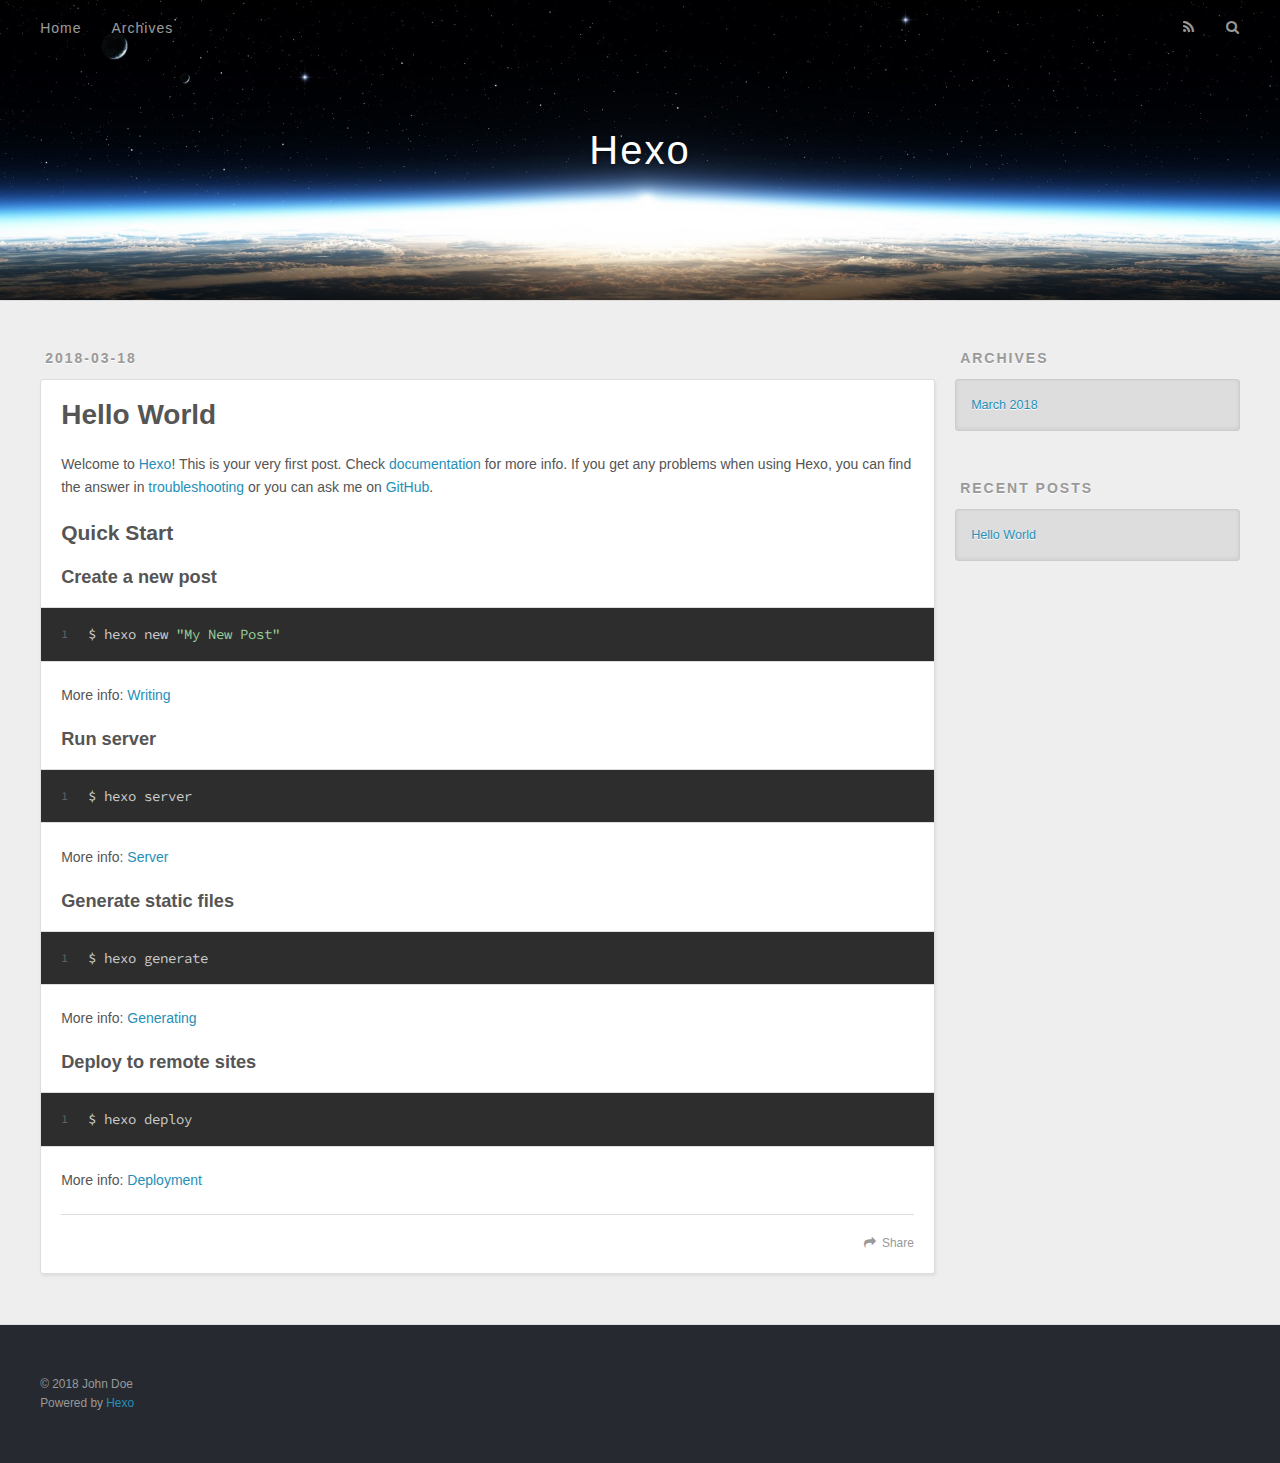
==== index.html @ 80955932 "Site updated: 2018-03-18 18:21:44" ====
<!DOCTYPE html>
<html>
<head>
  <meta charset="utf-8">
  

  
  <title>Hexo</title>
  <meta name="viewport" content="width=device-width, initial-scale=1, maximum-scale=1">
  <meta property="og:type" content="website">
<meta property="og:title" content="Hexo">
<meta property="og:url" content="http://yoursite.com/index.html">
<meta property="og:site_name" content="Hexo">
<meta name="twitter:card" content="summary">
<meta name="twitter:title" content="Hexo">
  
    <link rel="alternate" href="/atom.xml" title="Hexo" type="application/atom+xml">
  
  
    <link rel="icon" href="/favicon.png">
  
  
    <link href="//fonts.googleapis.com/css?family=Source+Code+Pro" rel="stylesheet" type="text/css">
  
  <link rel="stylesheet" href="/css/style.css">
</head>

<body>
  <div id="container">
    <div id="wrap">
      <header id="header">
  <div id="banner"></div>
  <div id="header-outer" class="outer">
    <div id="header-title" class="inner">
      <h1 id="logo-wrap">
        <a href="/" id="logo">Hexo</a>
      </h1>
      
    </div>
    <div id="header-inner" class="inner">
      <nav id="main-nav">
        <a id="main-nav-toggle" class="nav-icon"></a>
        
          <a class="main-nav-link" href="/">Home</a>
        
          <a class="main-nav-link" href="/archives">Archives</a>
        
      </nav>
      <nav id="sub-nav">
        
          <a id="nav-rss-link" class="nav-icon" href="/atom.xml" title="RSS Feed"></a>
        
        <a id="nav-search-btn" class="nav-icon" title="Search"></a>
      </nav>
      <div id="search-form-wrap">
        <form action="//google.com/search" method="get" accept-charset="UTF-8" class="search-form"><input type="search" name="q" class="search-form-input" placeholder="Search"><button type="submit" class="search-form-submit">&#xF002;</button><input type="hidden" name="sitesearch" value="http://yoursite.com"></form>
      </div>
    </div>
  </div>
</header>
      <div class="outer">
        <section id="main">
  
    <article id="post-hello-world" class="article article-type-post" itemscope itemprop="blogPost">
  <div class="article-meta">
    <a href="/2018/03/18/hello-world/" class="article-date">
  <time datetime="2018-03-18T09:48:32.927Z" itemprop="datePublished">2018-03-18</time>
</a>
    
  </div>
  <div class="article-inner">
    
    
      <header class="article-header">
        
  
    <h1 itemprop="name">
      <a class="article-title" href="/2018/03/18/hello-world/">Hello World</a>
    </h1>
  

      </header>
    
    <div class="article-entry" itemprop="articleBody">
      
        <p>Welcome to <a href="https://hexo.io/" target="_blank" rel="noopener">Hexo</a>! This is your very first post. Check <a href="https://hexo.io/docs/" target="_blank" rel="noopener">documentation</a> for more info. If you get any problems when using Hexo, you can find the answer in <a href="https://hexo.io/docs/troubleshooting.html" target="_blank" rel="noopener">troubleshooting</a> or you can ask me on <a href="https://github.com/hexojs/hexo/issues" target="_blank" rel="noopener">GitHub</a>.</p>
<h2 id="Quick-Start"><a href="#Quick-Start" class="headerlink" title="Quick Start"></a>Quick Start</h2><h3 id="Create-a-new-post"><a href="#Create-a-new-post" class="headerlink" title="Create a new post"></a>Create a new post</h3><figure class="highlight bash"><table><tr><td class="gutter"><pre><span class="line">1</span><br></pre></td><td class="code"><pre><span class="line">$ hexo new <span class="string">"My New Post"</span></span><br></pre></td></tr></table></figure>
<p>More info: <a href="https://hexo.io/docs/writing.html" target="_blank" rel="noopener">Writing</a></p>
<h3 id="Run-server"><a href="#Run-server" class="headerlink" title="Run server"></a>Run server</h3><figure class="highlight bash"><table><tr><td class="gutter"><pre><span class="line">1</span><br></pre></td><td class="code"><pre><span class="line">$ hexo server</span><br></pre></td></tr></table></figure>
<p>More info: <a href="https://hexo.io/docs/server.html" target="_blank" rel="noopener">Server</a></p>
<h3 id="Generate-static-files"><a href="#Generate-static-files" class="headerlink" title="Generate static files"></a>Generate static files</h3><figure class="highlight bash"><table><tr><td class="gutter"><pre><span class="line">1</span><br></pre></td><td class="code"><pre><span class="line">$ hexo generate</span><br></pre></td></tr></table></figure>
<p>More info: <a href="https://hexo.io/docs/generating.html" target="_blank" rel="noopener">Generating</a></p>
<h3 id="Deploy-to-remote-sites"><a href="#Deploy-to-remote-sites" class="headerlink" title="Deploy to remote sites"></a>Deploy to remote sites</h3><figure class="highlight bash"><table><tr><td class="gutter"><pre><span class="line">1</span><br></pre></td><td class="code"><pre><span class="line">$ hexo deploy</span><br></pre></td></tr></table></figure>
<p>More info: <a href="https://hexo.io/docs/deployment.html" target="_blank" rel="noopener">Deployment</a></p>

      
    </div>
    <footer class="article-footer">
      <a data-url="http://yoursite.com/2018/03/18/hello-world/" data-id="cjewniq3o0000skqxzf5gqaco" class="article-share-link">Share</a>
      
      
    </footer>
  </div>
  
</article>


  


</section>
        
          <aside id="sidebar">
  
    

  
    

  
    
  
    
  <div class="widget-wrap">
    <h3 class="widget-title">Archives</h3>
    <div class="widget">
      <ul class="archive-list"><li class="archive-list-item"><a class="archive-list-link" href="/archives/2018/03/">March 2018</a></li></ul>
    </div>
  </div>


  
    
  <div class="widget-wrap">
    <h3 class="widget-title">Recent Posts</h3>
    <div class="widget">
      <ul>
        
          <li>
            <a href="/2018/03/18/hello-world/">Hello World</a>
          </li>
        
      </ul>
    </div>
  </div>

  
</aside>
        
      </div>
      <footer id="footer">
  
  <div class="outer">
    <div id="footer-info" class="inner">
      &copy; 2018 John Doe<br>
      Powered by <a href="http://hexo.io/" target="_blank">Hexo</a>
    </div>
  </div>
</footer>
    </div>
    <nav id="mobile-nav">
  
    <a href="/" class="mobile-nav-link">Home</a>
  
    <a href="/archives" class="mobile-nav-link">Archives</a>
  
</nav>
    

<script src="//ajax.googleapis.com/ajax/libs/jquery/2.0.3/jquery.min.js"></script>


  <link rel="stylesheet" href="/fancybox/jquery.fancybox.css">
  <script src="/fancybox/jquery.fancybox.pack.js"></script>


<script src="/js/script.js"></script>



  </div>
</body>
</html>
---- css/style.css ----
body {
  width: 100%;
}
body:before,
body:after {
  content: "";
  display: table;
}
body:after {
  clear: both;
}
html,
body,
div,
span,
applet,
object,
iframe,
h1,
h2,
h3,
h4,
h5,
h6,
p,
blockquote,
pre,
a,
abbr,
acronym,
address,
big,
cite,
code,
del,
dfn,
em,
img,
ins,
kbd,
q,
s,
samp,
small,
strike,
strong,
sub,
sup,
tt,
var,
dl,
dt,
dd,
ol,
ul,
li,
fieldset,
form,
label,
legend,
table,
caption,
tbody,
tfoot,
thead,
tr,
th,
td {
  margin: 0;
  padding: 0;
  border: 0;
  outline: 0;
  font-weight: inherit;
  font-style: inherit;
  font-family: inherit;
  font-size: 100%;
  vertical-align: baseline;
}
body {
  line-height: 1;
  color: #000;
  background: #fff;
}
ol,
ul {
  list-style: none;
}
table {
  border-collapse: separate;
  border-spacing: 0;
  vertical-align: middle;
}
caption,
th,
td {
  text-align: left;
  font-weight: normal;
  vertical-align: middle;
}
a img {
  border: none;
}
input,
button {
  margin: 0;
  padding: 0;
}
input::-moz-focus-inner,
button::-moz-focus-inner {
  border: 0;
  padding: 0;
}
@font-face {
  font-family: FontAwesome;
  font-style: normal;
  font-weight: normal;
  src: url("fonts/fontawesome-webfont.eot?v=#4.0.3");
  src: url("fonts/fontawesome-webfont.eot?#iefix&v=#4.0.3") format("embedded-opentype"), url("fonts/fontawesome-webfont.woff?v=#4.0.3") format("woff"), url("fonts/fontawesome-webfont.ttf?v=#4.0.3") format("truetype"), url("fonts/fontawesome-webfont.svg#fontawesomeregular?v=#4.0.3") format("svg");
}
html,
body,
#container {
  height: 100%;
}
body {
  background: #eee;
  font: 14px -apple-system, BlinkMacSystemFont, "Segoe UI", "Roboto", "Oxygen", "Ubuntu", "Cantarell", "Fira Sans", "Droid Sans", "Helvetica Neue", sans-serif;
  -webkit-text-size-adjust: 100%;
}
.outer {
  max-width: 1220px;
  margin: 0 auto;
  padding: 0 20px;
}
.outer:before,
.outer:after {
  content: "";
  display: table;
}
.outer:after {
  clear: both;
}
.inner {
  display: inline;
  float: left;
  width: 98.33333333333333%;
  margin: 0 0.833333333333333%;
}
.left,
.alignleft {
  float: left;
}
.right,
.alignright {
  float: right;
}
.clear {
  clear: both;
}
#container {
  position: relative;
}
.mobile-nav-on {
  overflow: hidden;
}
#wrap {
  height: 100%;
  width: 100%;
  position: absolute;
  top: 0;
  left: 0;
  -webkit-transition: 0.2s ease-out;
  -moz-transition: 0.2s ease-out;
  -ms-transition: 0.2s ease-out;
  transition: 0.2s ease-out;
  z-index: 1;
  background: #eee;
}
.mobile-nav-on #wrap {
  left: 280px;
}
@media screen and (min-width: 768px) {
  #main {
    display: inline;
    float: left;
    width: 73.33333333333333%;
    margin: 0 0.833333333333333%;
  }
}
.article-date,
.article-category-link,
.archive-year,
.widget-title {
  text-decoration: none;
  text-transform: uppercase;
  letter-spacing: 2px;
  color: #999;
  margin-bottom: 1em;
  margin-left: 5px;
  line-height: 1em;
  text-shadow: 0 1px #fff;
  font-weight: bold;
}
.article-inner,
.archive-article-inner {
  background: #fff;
  -webkit-box-shadow: 1px 2px 3px #ddd;
  box-shadow: 1px 2px 3px #ddd;
  border: 1px solid #ddd;
  border-radius: 3px;
}
.article-entry h1,
.widget h1 {
  font-size: 2em;
}
.article-entry h2,
.widget h2 {
  font-size: 1.5em;
}
.article-entry h3,
.widget h3 {
  font-size: 1.3em;
}
.article-entry h4,
.widget h4 {
  font-size: 1.2em;
}
.article-entry h5,
.widget h5 {
  font-size: 1em;
}
.article-entry h6,
.widget h6 {
  font-size: 1em;
  color: #999;
}
.article-entry hr,
.widget hr {
  border: 1px dashed #ddd;
}
.article-entry strong,
.widget strong {
  font-weight: bold;
}
.article-entry em,
.widget em,
.article-entry cite,
.widget cite {
  font-style: italic;
}
.article-entry sup,
.widget sup,
.article-entry sub,
.widget sub {
  font-size: 0.75em;
  line-height: 0;
  position: relative;
  vertical-align: baseline;
}
.article-entry sup,
.widget sup {
  top: -0.5em;
}
.article-entry sub,
.widget sub {
  bottom: -0.2em;
}
.article-entry small,
.widget small {
  font-size: 0.85em;
}
.article-entry acronym,
.widget acronym,
.article-entry abbr,
.widget abbr {
  border-bottom: 1px dotted;
}
.article-entry ul,
.widget ul,
.article-entry ol,
.widget ol,
.article-entry dl,
.widget dl {
  margin: 0 20px;
  line-height: 1.6em;
}
.article-entry ul ul,
.widget ul ul,
.article-entry ol ul,
.widget ol ul,
.article-entry ul ol,
.widget ul ol,
.article-entry ol ol,
.widget ol ol {
  margin-top: 0;
  margin-bottom: 0;
}
.article-entry ul,
.widget ul {
  list-style: disc;
}
.article-entry ol,
.widget ol {
  list-style: decimal;
}
.article-entry dt,
.widget dt {
  font-weight: bold;
}
#header {
  height: 300px;
  position: relative;
  border-bottom: 1px solid #ddd;
}
#header:before,
#header:after {
  content: "";
  position: absolute;
  left: 0;
  right: 0;
  height: 40px;
}
#header:before {
  top: 0;
  background: -webkit-linear-gradient(rgba(0,0,0,0.2), transparent);
  background: -moz-linear-gradient(rgba(0,0,0,0.2), transparent);
  background: -ms-linear-gradient(rgba(0,0,0,0.2), transparent);
  background: linear-gradient(rgba(0,0,0,0.2), transparent);
}
#header:after {
  bottom: 0;
  background: -webkit-linear-gradient(transparent, rgba(0,0,0,0.2));
  background: -moz-linear-gradient(transparent, rgba(0,0,0,0.2));
  background: -ms-linear-gradient(transparent, rgba(0,0,0,0.2));
  background: linear-gradient(transparent, rgba(0,0,0,0.2));
}
#header-outer {
  height: 100%;
  position: relative;
}
#header-inner {
  position: relative;
  overflow: hidden;
}
#banner {
  position: absolute;
  top: 0;
  left: 0;
  width: 100%;
  height: 100%;
  background: url("images/banner.jpg") center #000;
  -webkit-background-size: cover;
  -moz-background-size: cover;
  background-size: cover;
  z-index: -1;
}
#header-title {
  text-align: center;
  height: 40px;
  position: absolute;
  top: 50%;
  left: 0;
  margin-top: -20px;
}
#logo,
#subtitle {
  text-decoration: none;
  color: #fff;
  font-weight: 300;
  text-shadow: 0 1px 4px rgba(0,0,0,0.3);
}
#logo {
  font-size: 40px;
  line-height: 40px;
  letter-spacing: 2px;
}
#subtitle {
  font-size: 16px;
  line-height: 16px;
  letter-spacing: 1px;
}
#subtitle-wrap {
  margin-top: 16px;
}
#main-nav {
  float: left;
  margin-left: -15px;
}
.nav-icon,
.main-nav-link {
  float: left;
  color: #fff;
  opacity: 0.6;
  text-decoration: none;
  text-shadow: 0 1px rgba(0,0,0,0.2);
  -webkit-transition: opacity 0.2s;
  -moz-transition: opacity 0.2s;
  -ms-transition: opacity 0.2s;
  transition: opacity 0.2s;
  display: block;
  padding: 20px 15px;
}
.nav-icon:hover,
.main-nav-link:hover {
  opacity: 1;
}
.nav-icon {
  font-family: FontAwesome;
  text-align: center;
  font-size: 14px;
  width: 14px;
  height: 14px;
  padding: 20px 15px;
  position: relative;
  cursor: pointer;
}
.main-nav-link {
  font-weight: 300;
  letter-spacing: 1px;
}
@media screen and (max-width: 479px) {
  .main-nav-link {
    display: none;
  }
}
#main-nav-toggle {
  display: none;
}
#main-nav-toggle:before {
  content: "\f0c9";
}
@media screen and (max-width: 479px) {
  #main-nav-toggle {
    display: block;
  }
}
#sub-nav {
  float: right;
  margin-right: -15px;
}
#nav-rss-link:before {
  content: "\f09e";
}
#nav-search-btn:before {
  content: "\f002";
}
#search-form-wrap {
  position: absolute;
  top: 15px;
  width: 150px;
  height: 30px;
  right: -150px;
  opacity: 0;
  -webkit-transition: 0.2s ease-out;
  -moz-transition: 0.2s ease-out;
  -ms-transition: 0.2s ease-out;
  transition: 0.2s ease-out;
}
#search-form-wrap.on {
  opacity: 1;
  right: 0;
}
@media screen and (max-width: 479px) {
  #search-form-wrap {
    width: 100%;
    right: -100%;
  }
}
.search-form {
  position: absolute;
  top: 0;
  left: 0;
  right: 0;
  background: #fff;
  padding: 5px 15px;
  border-radius: 15px;
  -webkit-box-shadow: 0 0 10px rgba(0,0,0,0.3);
  box-shadow: 0 0 10px rgba(0,0,0,0.3);
}
.search-form-input {
  border: none;
  background: none;
  color: #555;
  width: 100%;
  font: 13px -apple-system, BlinkMacSystemFont, "Segoe UI", "Roboto", "Oxygen", "Ubuntu", "Cantarell", "Fira Sans", "Droid Sans", "Helvetica Neue", sans-serif;
  outline: none;
}
.search-form-input::-webkit-search-results-decoration,
.search-form-input::-webkit-search-cancel-button {
  -webkit-appearance: none;
}
.search-form-submit {
  position: absolute;
  top: 50%;
  right: 10px;
  margin-top: -7px;
  font: 13px FontAwesome;
  border: none;
  background: none;
  color: #bbb;
  cursor: pointer;
}
.search-form-submit:hover,
.search-form-submit:focus {
  color: #777;
}
.article {
  margin: 50px 0;
}
.article-inner {
  overflow: hidden;
}
.article-meta:before,
.article-meta:after {
  content: "";
  display: table;
}
.article-meta:after {
  clear: both;
}
.article-date {
  float: left;
}
.article-category {
  float: left;
  line-height: 1em;
  color: #ccc;
  text-shadow: 0 1px #fff;
  margin-left: 8px;
}
.article-category:before {
  content: "\2022";
}
.article-category-link {
  margin: 0 12px 1em;
}
.article-header {
  padding: 20px 20px 0;
}
.article-title {
  text-decoration: none;
  font-size: 2em;
  font-weight: bold;
  color: #555;
  line-height: 1.1em;
  -webkit-transition: color 0.2s;
  -moz-transition: color 0.2s;
  -ms-transition: color 0.2s;
  transition: color 0.2s;
}
a.article-title:hover {
  color: #258fb8;
}
.article-entry {
  color: #555;
  padding: 0 20px;
}
.article-entry:before,
.article-entry:after {
  content: "";
  display: table;
}
.article-entry:after {
  clear: both;
}
.article-entry p,
.article-entry table {
  line-height: 1.6em;
  margin: 1.6em 0;
}
.article-entry h1,
.article-entry h2,
.article-entry h3,
.article-entry h4,
.article-entry h5,
.article-entry h6 {
  font-weight: bold;
}
.article-entry h1,
.article-entry h2,
.article-entry h3,
.article-entry h4,
.article-entry h5,
.article-entry h6 {
  line-height: 1.1em;
  margin: 1.1em 0;
}
.article-entry a {
  color: #258fb8;
  text-decoration: none;
}
.article-entry a:hover {
  text-decoration: underline;
}
.article-entry ul,
.article-entry ol,
.article-entry dl {
  margin-top: 1.6em;
  margin-bottom: 1.6em;
}
.article-entry img,
.article-entry video {
  max-width: 100%;
  height: auto;
  display: block;
  margin: auto;
}
.article-entry iframe {
  border: none;
}
.article-entry table {
  width: 100%;
  border-collapse: collapse;
  border-spacing: 0;
}
.article-entry th {
  font-weight: bold;
  border-bottom: 3px solid #ddd;
  padding-bottom: 0.5em;
}
.article-entry td {
  border-bottom: 1px solid #ddd;
  padding: 10px 0;
}
.article-entry blockquote {
  font-family: Georgia, "Times New Roman", serif;
  font-size: 1.4em;
  margin: 1.6em 20px;
  text-align: center;
}
.article-entry blockquote footer {
  font-size: 14px;
  margin: 1.6em 0;
  font-family: -apple-system, BlinkMacSystemFont, "Segoe UI", "Roboto", "Oxygen", "Ubuntu", "Cantarell", "Fira Sans", "Droid Sans", "Helvetica Neue", sans-serif;
}
.article-entry blockquote footer cite:before {
  content: "—";
  padding: 0 0.5em;
}
.article-entry .pullquote {
  text-align: left;
  width: 45%;
  margin: 0;
}
.article-entry .pullquote.left {
  margin-left: 0.5em;
  margin-right: 1em;
}
.article-entry .pullquote.right {
  margin-right: 0.5em;
  margin-left: 1em;
}
.article-entry .caption {
  color: #999;
  display: block;
  font-size: 0.9em;
  margin-top: 0.5em;
  position: relative;
  text-align: center;
}
.article-entry .video-container {
  position: relative;
  padding-top: 56.25%;
  height: 0;
  overflow: hidden;
}
.article-entry .video-container iframe,
.article-entry .video-container object,
.article-entry .video-container embed {
  position: absolute;
  top: 0;
  left: 0;
  width: 100%;
  height: 100%;
  margin-top: 0;
}
.article-more-link a {
  display: inline-block;
  line-height: 1em;
  padding: 6px 15px;
  border-radius: 15px;
  background: #eee;
  color: #999;
  text-shadow: 0 1px #fff;
  text-decoration: none;
}
.article-more-link a:hover {
  background: #258fb8;
  color: #fff;
  text-decoration: none;
  text-shadow: 0 1px #1e7293;
}
.article-footer {
  font-size: 0.85em;
  line-height: 1.6em;
  border-top: 1px solid #ddd;
  padding-top: 1.6em;
  margin: 0 20px 20px;
}
.article-footer:before,
.article-footer:after {
  content: "";
  display: table;
}
.article-footer:after {
  clear: both;
}
.article-footer a {
  color: #999;
  text-decoration: none;
}
.article-footer a:hover {
  color: #555;
}
.article-tag-list-item {
  float: left;
  margin-right: 10px;
}
.article-tag-list-link:before {
  content: "#";
}
.article-comment-link {
  float: right;
}
.article-comment-link:before {
  content: "\f075";
  font-family: FontAwesome;
  padding-right: 8px;
}
.article-share-link {
  cursor: pointer;
  float: right;
  margin-left: 20px;
}
.article-share-link:before {
  content: "\f064";
  font-family: FontAwesome;
  padding-right: 6px;
}
#article-nav {
  position: relative;
}
#article-nav:before,
#article-nav:after {
  content: "";
  display: table;
}
#article-nav:after {
  clear: both;
}
@media screen and (min-width: 768px) {
  #article-nav {
    margin: 50px 0;
  }
  #article-nav:before {
    width: 8px;
    height: 8px;
    position: absolute;
    top: 50%;
    left: 50%;
    margin-top: -4px;
    margin-left: -4px;
    content: "";
    border-radius: 50%;
    background: #ddd;
    -webkit-box-shadow: 0 1px 2px #fff;
    box-shadow: 0 1px 2px #fff;
  }
}
.article-nav-link-wrap {
  text-decoration: none;
  text-shadow: 0 1px #fff;
  color: #999;
  -webkit-box-sizing: border-box;
  -moz-box-sizing: border-box;
  box-sizing: border-box;
  margin-top: 50px;
  text-align: center;
  display: block;
}
.article-nav-link-wrap:hover {
  color: #555;
}
@media screen and (min-width: 768px) {
  .article-nav-link-wrap {
    width: 50%;
    margin-top: 0;
  }
}
@media screen and (min-width: 768px) {
  #article-nav-newer {
    float: left;
    text-align: right;
    padding-right: 20px;
  }
}
@media screen and (min-width: 768px) {
  #article-nav-older {
    float: right;
    text-align: left;
    padding-left: 20px;
  }
}
.article-nav-caption {
  text-transform: uppercase;
  letter-spacing: 2px;
  color: #ddd;
  line-height: 1em;
  font-weight: bold;
}
#article-nav-newer .article-nav-caption {
  margin-right: -2px;
}
.article-nav-title {
  font-size: 0.85em;
  line-height: 1.6em;
  margin-top: 0.5em;
}
.article-share-box {
  position: absolute;
  display: none;
  background: #fff;
  -webkit-box-shadow: 1px 2px 10px rgba(0,0,0,0.2);
  box-shadow: 1px 2px 10px rgba(0,0,0,0.2);
  border-radius: 3px;
  margin-left: -145px;
  overflow: hidden;
  z-index: 1;
}
.article-share-box.on {
  display: block;
}
.article-share-input {
  width: 100%;
  background: none;
  -webkit-box-sizing: border-box;
  -moz-box-sizing: border-box;
  box-sizing: border-box;
  font: 14px -apple-system, BlinkMacSystemFont, "Segoe UI", "Roboto", "Oxygen", "Ubuntu", "Cantarell", "Fira Sans", "Droid Sans", "Helvetica Neue", sans-serif;
  padding: 0 15px;
  color: #555;
  outline: none;
  border: 1px solid #ddd;
  border-radius: 3px 3px 0 0;
  height: 36px;
  line-height: 36px;
}
.article-share-links {
  background: #eee;
}
.article-share-links:before,
.article-share-links:after {
  content: "";
  display: table;
}
.article-share-links:after {
  clear: both;
}
.article-share-twitter,
.article-share-facebook,
.article-share-pinterest,
.article-share-google {
  width: 50px;
  height: 36px;
  display: block;
  float: left;
  position: relative;
  color: #999;
  text-shadow: 0 1px #fff;
}
.article-share-twitter:before,
.article-share-facebook:before,
.article-share-pinterest:before,
.article-share-google:before {
  font-size: 20px;
  font-family: FontAwesome;
  width: 20px;
  height: 20px;
  position: absolute;
  top: 50%;
  left: 50%;
  margin-top: -10px;
  margin-left: -10px;
  text-align: center;
}
.article-share-twitter:hover,
.article-share-facebook:hover,
.article-share-pinterest:hover,
.article-share-google:hover {
  color: #fff;
}
.article-share-twitter:before {
  content: "\f099";
}
.article-share-twitter:hover {
  background: #00aced;
  text-shadow: 0 1px #008abe;
}
.article-share-facebook:before {
  content: "\f09a";
}
.article-share-facebook:hover {
  background: #3b5998;
  text-shadow: 0 1px #2f477a;
}
.article-share-pinterest:before {
  content: "\f0d2";
}
.article-share-pinterest:hover {
  background: #cb2027;
  text-shadow: 0 1px #a21a1f;
}
.article-share-google:before {
  content: "\f0d5";
}
.article-share-google:hover {
  background: #dd4b39;
  text-shadow: 0 1px #be3221;
}
.article-gallery {
  background: #000;
  position: relative;
}
.article-gallery-photos {
  position: relative;
  overflow: hidden;
}
.article-gallery-img {
  display: none;
  max-width: 100%;
}
.article-gallery-img:first-child {
  display: block;
}
.article-gallery-img.loaded {
  position: absolute;
  display: block;
}
.article-gallery-img img {
  display: block;
  max-width: 100%;
  margin: 0 auto;
}
#comments {
  background: #fff;
  -webkit-box-shadow: 1px 2px 3px #ddd;
  box-shadow: 1px 2px 3px #ddd;
  padding: 20px;
  border: 1px solid #ddd;
  border-radius: 3px;
  margin: 50px 0;
}
#comments a {
  color: #258fb8;
}
.archives-wrap {
  margin: 50px 0;
}
.archives:before,
.archives:after {
  content: "";
  display: table;
}
.archives:after {
  clear: both;
}
.archive-year-wrap {
  margin-bottom: 1em;
}
.archives {
  -webkit-column-gap: 10px;
  -moz-column-gap: 10px;
  column-gap: 10px;
}
@media screen and (min-width: 480px) and (max-width: 767px) {
  .archives {
    -webkit-column-count: 2;
    -moz-column-count: 2;
    column-count: 2;
  }
}
@media screen and (min-width: 768px) {
  .archives {
    -webkit-column-count: 3;
    -moz-column-count: 3;
    column-count: 3;
  }
}
.archive-article {
  -webkit-column-break-inside: avoid;
  page-break-inside: avoid;
  overflow: hidden;
  break-inside: avoid-column;
}
.archive-article-inner {
  padding: 10px;
  margin-bottom: 15px;
}
.archive-article-title {
  text-decoration: none;
  font-weight: bold;
  color: #555;
  -webkit-transition: color 0.2s;
  -moz-transition: color 0.2s;
  -ms-transition: color 0.2s;
  transition: color 0.2s;
  line-height: 1.6em;
}
.archive-article-title:hover {
  color: #258fb8;
}
.archive-article-footer {
  margin-top: 1em;
}
.archive-article-date {
  color: #999;
  text-decoration: none;
  font-size: 0.85em;
  line-height: 1em;
  margin-bottom: 0.5em;
  display: block;
}
#page-nav {
  margin: 50px auto;
  background: #fff;
  -webkit-box-shadow: 1px 2px 3px #ddd;
  box-shadow: 1px 2px 3px #ddd;
  border: 1px solid #ddd;
  border-radius: 3px;
  text-align: center;
  color: #999;
  overflow: hidden;
}
#page-nav:before,
#page-nav:after {
  content: "";
  display: table;
}
#page-nav:after {
  clear: both;
}
#page-nav a,
#page-nav span {
  padding: 10px 20px;
  line-height: 1;
  height: 2ex;
}
#page-nav a {
  color: #999;
  text-decoration: none;
}
#page-nav a:hover {
  background: #999;
  color: #fff;
}
#page-nav .prev {
  float: left;
}
#page-nav .next {
  float: right;
}
#page-nav .page-number {
  display: inline-block;
}
@media screen and (max-width: 479px) {
  #page-nav .page-number {
    display: none;
  }
}
#page-nav .current {
  color: #555;
  font-weight: bold;
}
#page-nav .space {
  color: #ddd;
}
#footer {
  background: #262a30;
  padding: 50px 0;
  border-top: 1px solid #ddd;
  color: #999;
}
#footer a {
  color: #258fb8;
  text-decoration: none;
}
#footer a:hover {
  text-decoration: underline;
}
#footer-info {
  line-height: 1.6em;
  font-size: 0.85em;
}
.article-entry pre,
.article-entry .highlight {
  background: #2d2d2d;
  margin: 0 -20px;
  padding: 15px 20px;
  border-style: solid;
  border-color: #ddd;
  border-width: 1px 0;
  overflow: auto;
  color: #ccc;
  line-height: 22.400000000000002px;
}
.article-entry .highlight .gutter pre,
.article-entry .gist .gist-file .gist-data .line-numbers {
  color: #666;
  font-size: 0.85em;
}
.article-entry pre,
.article-entry code {
  font-family: "Source Code Pro", Consolas, Monaco, Menlo, Consolas, monospace;
}
.article-entry code {
  background: #eee;
  text-shadow: 0 1px #fff;
  padding: 0 0.3em;
}
.article-entry pre code {
  background: none;
  text-shadow: none;
  padding: 0;
}
.article-entry .highlight pre {
  border: none;
  margin: 0;
  padding: 0;
}
.article-entry .highlight table {
  margin: 0;
  width: auto;
}
.article-entry .highlight td {
  border: none;
  padding: 0;
}
.article-entry .highlight figcaption {
  font-size: 0.85em;
  color: #999;
  line-height: 1em;
  margin-bottom: 1em;
}
.article-entry .highlight figcaption:before,
.article-entry .highlight figcaption:after {
  content: "";
  display: table;
}
.article-entry .highlight figcaption:after {
  clear: both;
}
.article-entry .highlight figcaption a {
  float: right;
}
.article-entry .highlight .gutter pre {
  text-align: right;
  padding-right: 20px;
}
.article-entry .highlight .line {
  height: 22.400000000000002px;
}
.article-entry .highlight .line.marked {
  background: #515151;
}
.article-entry .gist {
  margin: 0 -20px;
  border-style: solid;
  border-color: #ddd;
  border-width: 1px 0;
  background: #2d2d2d;
  padding: 15px 20px 15px 0;
}
.article-entry .gist .gist-file {
  border: none;
  font-family: "Source Code Pro", Consolas, Monaco, Menlo, Consolas, monospace;
  margin: 0;
}
.article-entry .gist .gist-file .gist-data {
  background: none;
  border: none;
}
.article-entry .gist .gist-file .gist-data .line-numbers {
  background: none;
  border: none;
  padding: 0 20px 0 0;
}
.article-entry .gist .gist-file .gist-data .line-data {
  padding: 0 !important;
}
.article-entry .gist .gist-file .highlight {
  margin: 0;
  padding: 0;
  border: none;
}
.article-entry .gist .gist-file .gist-meta {
  background: #2d2d2d;
  color: #999;
  font: 0.85em -apple-system, BlinkMacSystemFont, "Segoe UI", "Roboto", "Oxygen", "Ubuntu", "Cantarell", "Fira Sans", "Droid Sans", "Helvetica Neue", sans-serif;
  text-shadow: 0 0;
  padding: 0;
  margin-top: 1em;
  margin-left: 20px;
}
.article-entry .gist .gist-file .gist-meta a {
  color: #258fb8;
  font-weight: normal;
}
.article-entry .gist .gist-file .gist-meta a:hover {
  text-decoration: underline;
}
pre .comment,
pre .title {
  color: #999;
}
pre .variable,
pre .attribute,
pre .tag,
pre .regexp,
pre .ruby .constant,
pre .xml .tag .title,
pre .xml .pi,
pre .xml .doctype,
pre .html .doctype,
pre .css .id,
pre .css .class,
pre .css .pseudo {
  color: #f2777a;
}
pre .number,
pre .preprocessor,
pre .built_in,
pre .literal,
pre .params,
pre .constant {
  color: #f99157;
}
pre .class,
pre .ruby .class .title,
pre .css .rules .attribute {
  color: #9c9;
}
pre .string,
pre .value,
pre .inheritance,
pre .header,
pre .ruby .symbol,
pre .xml .cdata {
  color: #9c9;
}
pre .css .hexcolor {
  color: #6cc;
}
pre .function,
pre .python .decorator,
pre .python .title,
pre .ruby .function .title,
pre .ruby .title .keyword,
pre .perl .sub,
pre .javascript .title,
pre .coffeescript .title {
  color: #69c;
}
pre .keyword,
pre .javascript .function {
  color: #c9c;
}
@media screen and (max-width: 479px) {
  #mobile-nav {
    position: absolute;
    top: 0;
    left: 0;
    width: 280px;
    height: 100%;
    background: #191919;
    border-right: 1px solid #fff;
  }
}
@media screen and (max-width: 479px) {
  .mobile-nav-link {
    display: block;
    color: #999;
    text-decoration: none;
    padding: 15px 20px;
    font-weight: bold;
  }
  .mobile-nav-link:hover {
    color: #fff;
  }
}
@media screen and (min-width: 768px) {
  #sidebar {
    display: inline;
    float: left;
    width: 23.333333333333332%;
    margin: 0 0.833333333333333%;
  }
}
.widget-wrap {
  margin: 50px 0;
}
.widget {
  color: #777;
  text-shadow: 0 1px #fff;
  background: #ddd;
  -webkit-box-shadow: 0 -1px 4px #ccc inset;
  box-shadow: 0 -1px 4px #ccc inset;
  border: 1px solid #ccc;
  padding: 15px;
  border-radius: 3px;
}
.widget a {
  color: #258fb8;
  text-decoration: none;
}
.widget a:hover {
  text-decoration: underline;
}
.widget ul ul,
.widget ol ul,
.widget dl ul,
.widget ul ol,
.widget ol ol,
.widget dl ol,
.widget ul dl,
.widget ol dl,
.widget dl dl {
  margin-left: 15px;
  list-style: disc;
}
.widget {
  line-height: 1.6em;
  word-wrap: break-word;
  font-size: 0.9em;
}
.widget ul,
.widget ol {
  list-style: none;
  margin: 0;
}
.widget ul ul,
.widget ol ul,
.widget ul ol,
.widget ol ol {
  margin: 0 20px;
}
.widget ul ul,
.widget ol ul {
  list-style: disc;
}
.widget ul ol,
.widget ol ol {
  list-style: decimal;
}
.category-list-count,
.tag-list-count,
.archive-list-count {
  padding-left: 5px;
  color: #999;
  font-size: 0.85em;
}
.category-list-count:before,
.tag-list-count:before,
.archive-list-count:before {
  content: "(";
}
.category-list-count:after,
.tag-list-count:after,
.archive-list-count:after {
  content: ")";
}
.tagcloud a {
  margin-right: 5px;
  display: inline-block;
}
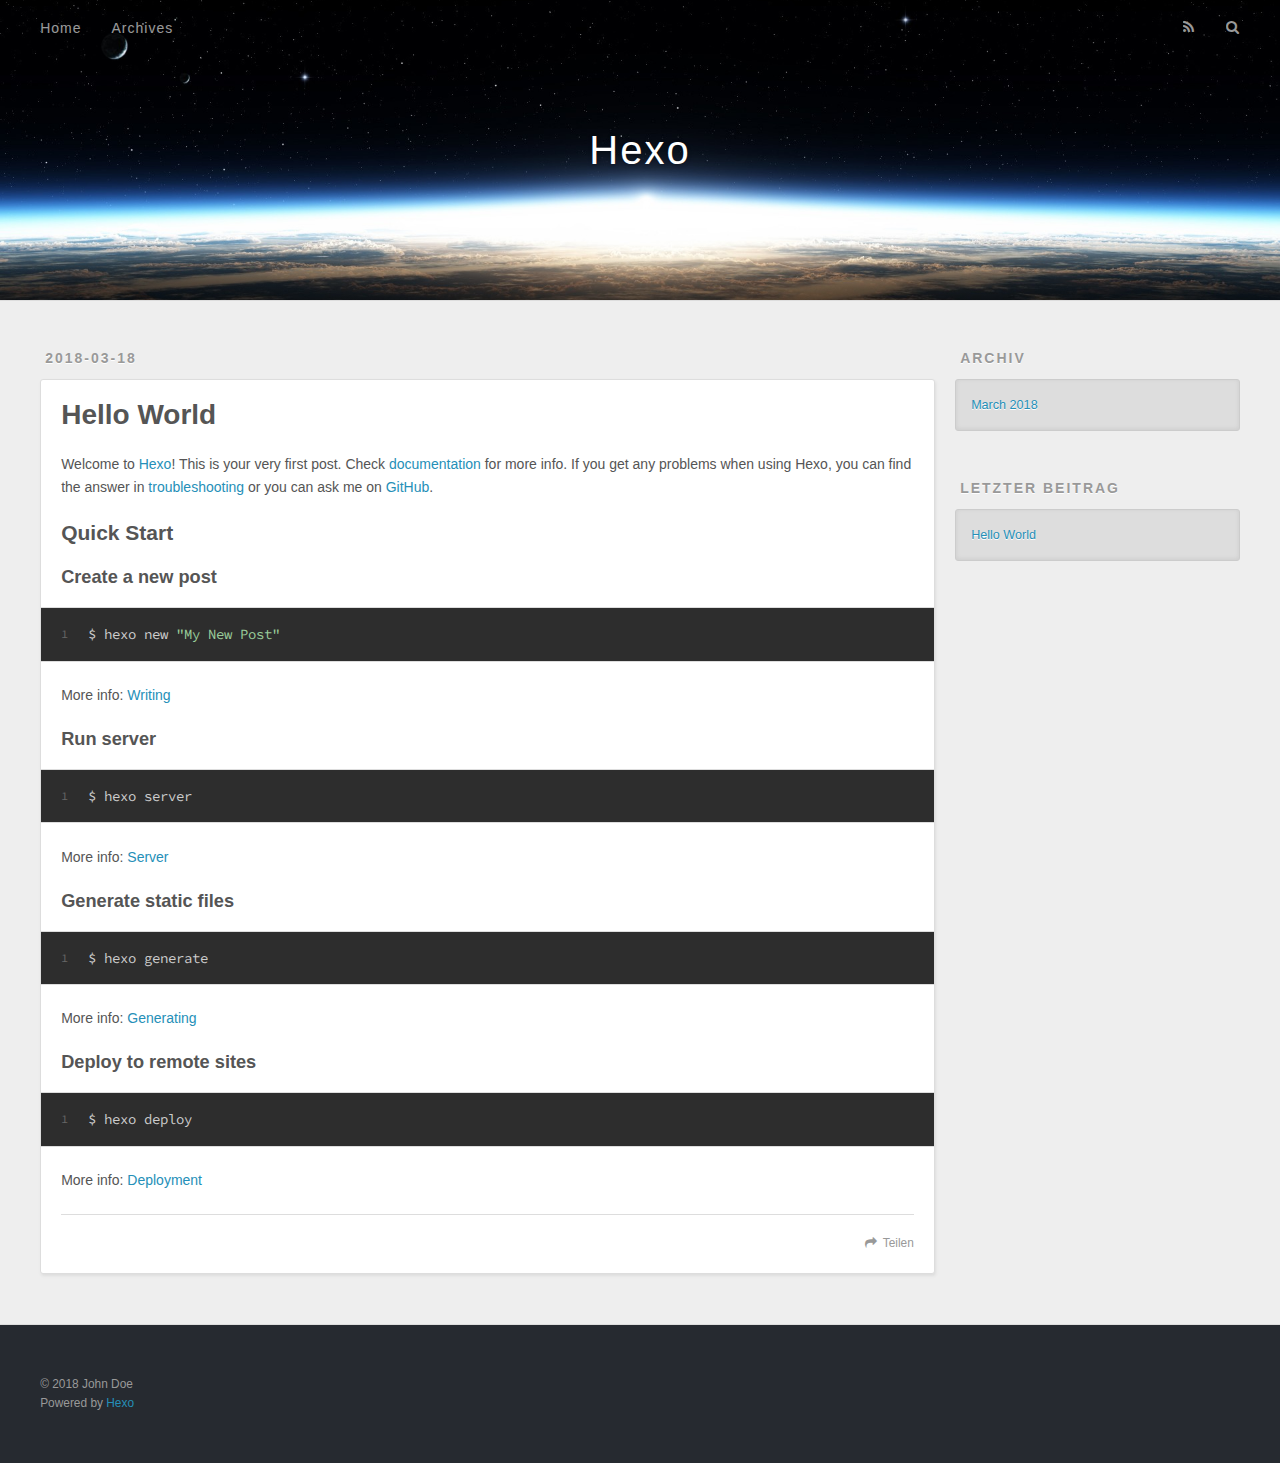
==== commit cf9df7a3: "Site updated: 2018-03-18 18:28:24" ====
--- a/index.html
+++ b/index.html
@@ -50,7 +50,7 @@
         
           <a id="nav-rss-link" class="nav-icon" href="/atom.xml" title="RSS Feed"></a>
         
-        <a id="nav-search-btn" class="nav-icon" title="Search"></a>
+        <a id="nav-search-btn" class="nav-icon" title="Suche"></a>
       </nav>
       <div id="search-form-wrap">
         <form action="//google.com/search" method="get" accept-charset="UTF-8" class="search-form"><input type="search" name="q" class="search-form-input" placeholder="Search"><button type="submit" class="search-form-submit">&#xF002;</button><input type="hidden" name="sitesearch" value="http://yoursite.com"></form>
@@ -96,7 +96,7 @@
       
     </div>
     <footer class="article-footer">
-      <a data-url="http://yoursite.com/2018/03/18/hello-world/" data-id="cjewniq3o0000skqxzf5gqaco" class="article-share-link">Share</a>
+      <a data-url="http://yoursite.com/2018/03/18/hello-world/" data-id="cjewnrbr900004sqx0siunj8z" class="article-share-link">Teilen</a>
       
       
     </footer>
@@ -122,7 +122,7 @@
   
     
   <div class="widget-wrap">
-    <h3 class="widget-title">Archives</h3>
+    <h3 class="widget-title">Archiv</h3>
     <div class="widget">
       <ul class="archive-list"><li class="archive-list-item"><a class="archive-list-link" href="/archives/2018/03/">March 2018</a></li></ul>
     </div>
@@ -132,7 +132,7 @@
   
     
   <div class="widget-wrap">
-    <h3 class="widget-title">Recent Posts</h3>
+    <h3 class="widget-title">letzter Beitrag</h3>
     <div class="widget">
       <ul>
         
